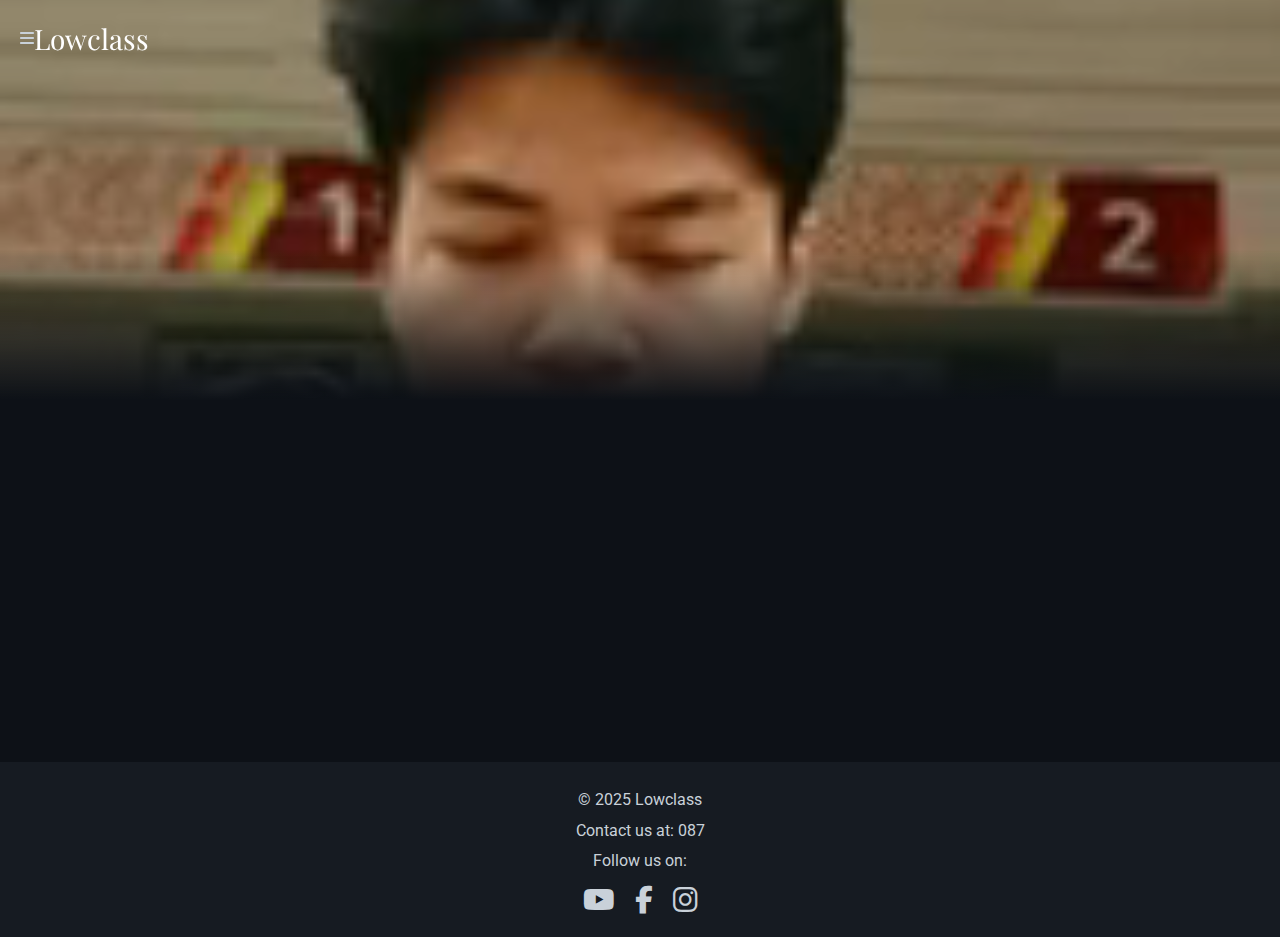
==== index.html @ fee6667c "Update index.html" ====
<!DOCTYPE html>
<html lang="en">
<head>
    <meta charset="UTF-8">
    <title>Lowclass - My Social Platform</title>
    <!-- Google Fonts -->
    <link href="https://fonts.googleapis.com/css2?family=Playfair+Display:wght@700&family=Roboto&display=swap" rel="stylesheet">
    <!-- Font Awesome CDN Link -->
    <link rel="stylesheet" href="https://cdnjs.cloudflare.com/ajax/libs/font-awesome/6.4.0/css/all.min.css" crossorigin="anonymous">
    <!-- Link to External CSS -->
    <link rel="stylesheet" href="styles.css">
    <!-- Viewport Meta Tag -->
    <meta name="viewport" content="width=device-width, initial-scale=1.0">
</head>
<body>
    <!-- Header with Video -->
    <header>
        <!-- Header Content -->
        <div class="header-content">
            <!-- Menu Toggle Button -->
            <div class="menu-toggle" aria-label="Open Sidebar">
                <i class="fas fa-bars"></i>
            </div>
            <!-- "Lowclass" Text -->
            <div class="brand">Lowclass</div>
        </div>
        <!-- Video Container -->
        <div class="video-container">
            <!-- Video Background -->
            <video id="header-video" autoplay muted loop playsinline preload="auto" poster="poster.jpg">
                <source src="ex.mp4" type="video/mp4">
                <!-- Add additional sources if needed -->
                Your browser does not support the video tag.
            </video>
            <!-- Placeholder Image -->
            <img id="video-placeholder" src="path/to/your/image.jpg" alt="Placeholder Image" style="display: none;">
            <!-- Fade Overlay -->
            <div class="fade-overlay"></div>
            <!-- Play/Pause Button -->
            <button class="play-pause-btn" aria-label="Pause Video">
                <i class="fas fa-pause"></i>
            </button>
        </div>
    </header>

    <!-- Sidebar Navigation -->
    <nav id="sidebar">
        <!-- Close Button -->
        <div class="close-btn" aria-label="Close Sidebar">
            <i class="fas fa-times"></i>
        </div>
        <!-- Sidebar Header -->
        <div class="sidebar-header">
            <img src="logo.png" alt="Logo or User Image">
            <h3>Welcome, User!</h3>
        </div>
        <!-- Navigation Menu -->
        <ul>
            <li><a href="#description"><i class="fas fa-home"></i> Home</a></li>
            <li><a href="#following"><i class="fas fa-user-friends"></i> Following Creators</a></li>
            <li><a href="#top"><i class="fas fa-star"></i> Top Creators</a></li>
            <li><a href="#help"><i class="fas fa-question-circle"></i> Help Center</a></li>
        </ul>
        <!-- Divider -->
        <div class="sidebar-divider"></div>
        <!-- Social Icons -->
        <div class="sidebar-social-icons">
            <a href="https://www.youtube.com" target="_blank" aria-label="YouTube">
                <i class="fab fa-youtube"></i>
            </a>
            <a href="https://www.facebook.com" target="_blank" aria-label="Facebook">
                <i class="fab fa-facebook-f"></i>
            </a>
            <a href="https://www.instagram.com" target="_blank" aria-label="Instagram">
                <i class="fab fa-instagram"></i>
            </a>
        </div>
    </nav>

    <!-- Main Content -->
    <main id="main-content">
        <section id="description" class="fade-in">
            <h2>Description</h2>
            <p>Welcome to Lowclass, our exclusive social platform where you can connect with people and follow your favorite creators.</p>
        </section>
        <section id="about" class="fade-in">
            <h2>About Us</h2>
            <p>At Lowclass, we are dedicated to providing a luxurious platform for users to interact, share, and inspire each other.</p>
        </section>
        <section id="contact" class="fade-in">
            <h2>Contact</h2>
            <p>If you have any questions or feedback, feel free to reach out to us at <a href="mailto:contact@lowclass.com">contact@lowclass.com</a>.</p>
        </section>
    </main>

    <!-- Footer -->
    <footer>
        <p>&copy; 2025 Lowclass</p>
        <p>Contact us at: 087</p>
        <p>Follow us on:</p>
        <!-- Social Icons -->
        <div class="social-icons">
            <a href="https://www.youtube.com" target="_blank" aria-label="YouTube">
                <i class="fab fa-youtube"></i>
            </a>
            <a href="https://www.facebook.com" target="_blank" aria-label="Facebook">
                <i class="fab fa-facebook-f"></i>
            </a>
            <a href="https://www.instagram.com" target="_blank" aria-label="Instagram">
                <i class="fab fa-instagram"></i>
            </a>
        </div>
    </footer>

    <!-- Link to External JavaScript -->
    <script src="script.js"></script>
</body>
</html>
---- styles.css ----
/* Base Styles */
body {
    margin: 0;
    font-family: 'Roboto', sans-serif;
    background-color: #0d1117;
    color: #c9d1d9;
    overflow-x: hidden;
}

/* Header and Video */
header {
    position: relative;
    width: 100%;
    height: 400px;
    overflow: hidden;
}

.header-content {
    position: absolute;
    top: 20px;
    left: 20px;
    display: flex;
    align-items: center;
    z-index: 3;
}

/* Play/Pause Button */
.play-pause-btn {
    background: none;
    border: none;
    color: #ffffff;
    font-size: 24px;
    cursor: pointer;
    margin-right: 10px;
    outline: none;
}
.play-pause-btn:hover {
    color: #58a6ff;
}

/* "Lowclass" Text in Header */
.brand {
    font-family: 'Playfair Display', serif;
    font-size: 28px;
    color: #ffffff;
}

/* Video Container */
.video-container {
    position: relative;
    width: 100%;
    height: 100%;
    overflow: hidden;
}

#header-video {
    width: 100%;
    height: 100%;
    object-fit: cover;
    z-index: 1;
}

#video-placeholder {
    position: absolute;
    top: 0;
    left: 0;
    width: 100%;
    height: 100%;
    object-fit: cover;
    z-index: 1;
    display: none;
}

/* Fade Overlay */
.fade-overlay {
    position: absolute;
    bottom: 0;
    width: 100%;
    height: 150px;
    background: linear-gradient(to bottom, rgba(0, 0, 0, 0), #0d1117);
    z-index: 2;
}

/* Sidebar Navigation */
#sidebar {
    position: fixed;
    top: 0;
    left: -260px;
    width: 240px;
    height: 100%;
    background: linear-gradient(180deg, #161b22, #0d1117);
    box-shadow: 2px 0 5px rgba(0, 0, 0, 0.5);
    padding-top: 20px;
    box-sizing: border-box;
    transition: left 0.3s ease-in-out;
    overflow-y: auto;
    z-index: 3;
}
#sidebar.active {
    left: 0;
}
/* Close Button inside Sidebar */
.close-btn {
    position: absolute;
    top: 20px;
    right: 20px;
    font-size: 24px;
    cursor: pointer;
    color: #c9d1d9;
}
.close-btn:hover {
    color: #58a6ff;
}
/* Sidebar Header */
.sidebar-header {
    text-align: center;
    padding: 20px;
    border-bottom: 1px solid #c9d1d9;
}
.sidebar-header img {
    width: 80px;
    border-radius: 50%;
    margin-bottom: 10px;
}
.sidebar-header h3 {
    font-family: 'Playfair Display', serif;
    color: #ffffff;
    margin: 0;
    font-size: 20px;
}
/* Navigation Menu */
#sidebar ul {
    list-style: none;
    padding: 0;
    margin: 20px 0;
}
#sidebar ul li {
    margin: 5px 0;
}
#sidebar ul li a {
    color: #c9d1d9;
    text-decoration: none;
    font-size: 16px;
    padding: 10px 20px;
    display: flex;
    align-items: center;
    transition: background 0.3s, color 0.3s;
}
#sidebar ul li a:hover {
    background-color: #58a6ff;
    color: #0d1117;
}
#sidebar ul li a .fas {
    margin-right: 10px;
    font-size: 18px;
}
/* Dividers */
.sidebar-divider {
    height: 1px;
    background-color: #c9d1d9;
    margin: 10px 0;
}
/* Social Icons in Sidebar */
.sidebar-social-icons {
    display: flex;
    justify-content: center;
    padding: 10px 0;
}
.sidebar-social-icons a {
    color: #c9d1d9;
    font-size: 24px;
    margin: 0 5px;
    transition: color 0.3s;
}
.sidebar-social-icons a:hover {
    color: #58a6ff;
}

/* Main Content */
main {
    padding: 20px;
    background-color: #0d1117;
    color: #c9d1d9;
    transition: margin-left 0.3s ease-in-out;
}
main.shifted {
    margin-left: 260px;
}
/* Content Sections */
section {
    max-width: 800px;
    margin: 0 auto;
}
h2 {
    font-size: 24px;
    margin-top: 20px;
}
p {
    font-size: 16px;
    line-height: 1.6;
}

/* Fade-in Animation for Text */
.fade-in {
    opacity: 0;
    transform: translateY(20px);
    animation: fadeInUp 1s forwards;
}
@keyframes fadeInUp {
    to {
        opacity: 1;
        transform: translateY(0);
    }
}
/* Animation Delay for Sequential Effect */
#description.fade-in {
    animation-delay: 0.2s;
}
#about.fade-in {
    animation-delay: 0.4s;
}
#contact.fade-in {
    animation-delay: 0.6s;
}

/* Footer */
footer {
    background-color: #161b22;
    color: #c9d1d9;
    text-align: center;
    padding: 20px;
    clear: both;
}
footer p {
    margin: 5px 0;
}
/* Social Icons Styles */
.social-icons {
    display: flex;
    justify-content: center;
    margin-top: 10px;
}
.social-icons a {
    color: #c9d1d9;
    font-size: 28px;
    margin: 0 10px;
    transition: color 0.3s;
}
.social-icons a:hover {
    color: #58a6ff;
}

/* Responsive Design */
@media screen and (max-width: 768px) {
    /* Adjust Header Content */
    .header-content {
        padding: 5px;
        background-color: rgba(13, 17, 23, 0.7);
    }
    .brand {
        font-size: 24px;
    }
    /* Adjust Sidebar */
    #sidebar {
        width: 220px;
    }
    main.shifted {
        margin-left: 0; /* Keep content centered */
    }
    /* Adjust Main Content */
    main {
        padding: 15px;
    }
    h2 {
        font-size: 22px;
    }
    p {
        font-size: 15px;
    }
}
@media screen and (max-width: 480px) {
    /* Adjust Header Content */
    .brand {
        font-size: 20px;
    }
    /* Adjust Sidebar */
    #sidebar {
        width: 200px;
    }
    /* Adjust Menu Toggle and Close Button */
    .menu-toggle, .close-btn {
        font-size: 22px;
    }
    /* Adjust Sidebar Header */
    .sidebar-header h3 {
        font-size: 18px;
    }
    /* Adjust Navigation Menu */
    #sidebar ul li a {
        font-size: 14px;
        padding: 8px 15px;
    }
    #sidebar ul li a .fas {
        font-size: 16px;
    }
    /* Adjust Main Content */
    main {
        padding: 10px;
    }
    h2 {
        font-size: 20px;
    }
    p {
        font-size: 14px;
    }
    /* Adjust Footer */
    footer {
        padding: 15px;
    }
    .social-icons a {
        font-size: 24px;
        margin: 0 8px;
    }
}
/* Accessibility for Reduced Motion */
@media (prefers-reduced-motion: reduce) {
    .fade-in {
        animation: none;
        opacity: 1;
        transform: none;
    }
}
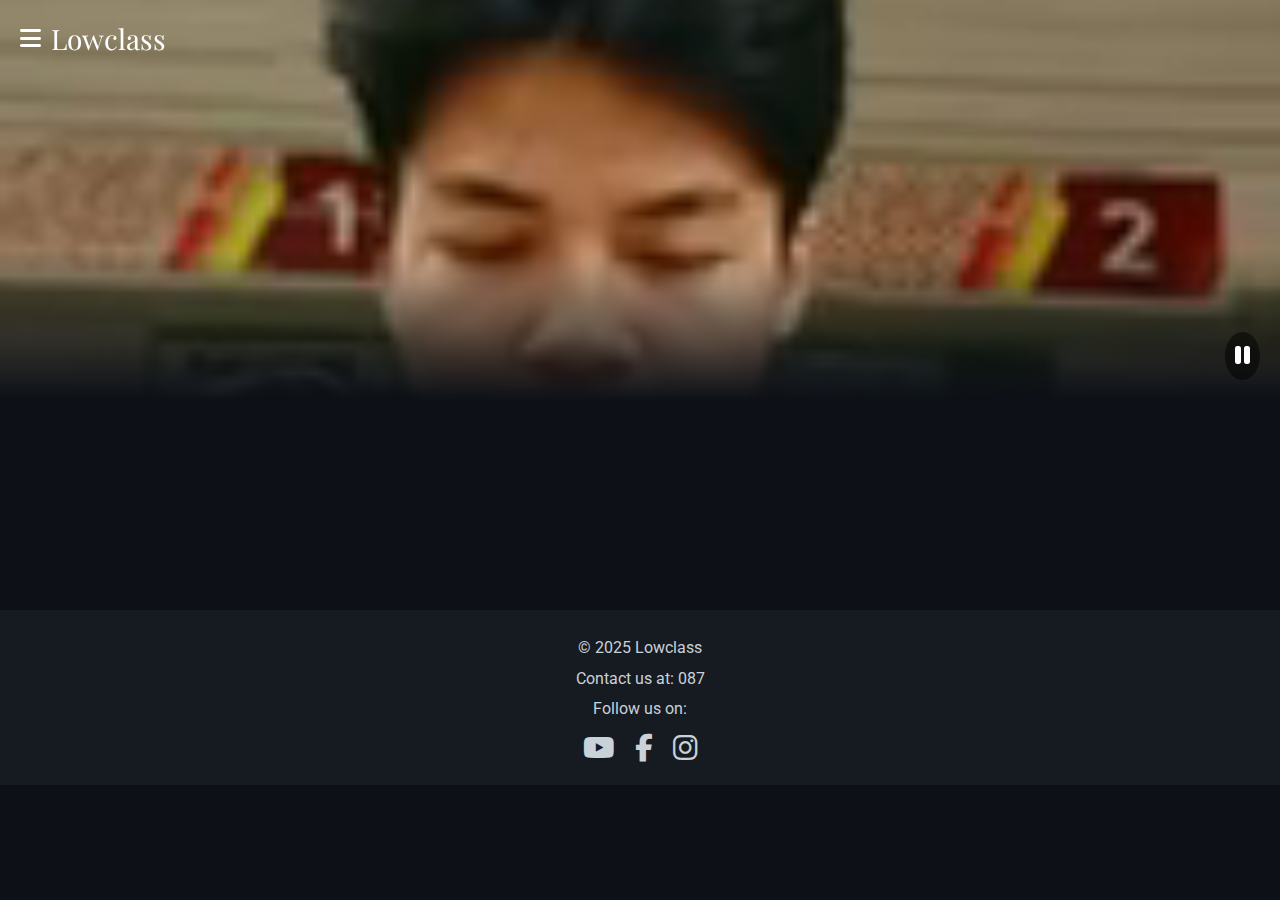
==== commit ff4d334d: "Update index.html" ====
--- a/index.html
+++ b/index.html
@@ -33,7 +33,7 @@
                 Your browser does not support the video tag.
             </video>
             <!-- Placeholder Image -->
-            <img id="video-placeholder" src="path/to/your/image.jpg" alt="Placeholder Image" style="display: none;">
+            <img id="video-placeholder" src="place.jpg" alt="Placeholder Image" style="display: none;">
             <!-- Fade Overlay -->
             <div class="fade-overlay"></div>
             <!-- Play/Pause Button -->
@@ -49,9 +49,10 @@
         <div class="close-btn" aria-label="Close Sidebar">
             <i class="fas fa-times"></i>
         </div>
-        <!-- Sidebar Header -->
-        <div class="sidebar-header">
+        <!-- Sidebar Header with Protected Image -->
+        <div class="sidebar-header image-container">
             <img src="logo.png" alt="Logo or User Image">
+            <img src="transparent.png" alt="" class="overlay">
             <h3>Welcome, User!</h3>
         </div>
         <!-- Navigation Menu -->
@@ -79,18 +80,17 @@
 
     <!-- Main Content -->
     <main id="main-content">
+        <!-- Example Content Section with Protected Image -->
         <section id="description" class="fade-in">
             <h2>Description</h2>
+            <div class="image-container">
+                <img src="path/to/your/watermarked_photo.jpg" alt="Description Image">
+                <img src="transparent.png" alt="" class="overlay">
+            </div>
             <p>Welcome to Lowclass, our exclusive social platform where you can connect with people and follow your favorite creators.</p>
         </section>
-        <section id="about" class="fade-in">
-            <h2>About Us</h2>
-            <p>At Lowclass, we are dedicated to providing a luxurious platform for users to interact, share, and inspire each other.</p>
-        </section>
-        <section id="contact" class="fade-in">
-            <h2>Contact</h2>
-            <p>If you have any questions or feedback, feel free to reach out to us at <a href="mailto:contact@lowclass.com">contact@lowclass.com</a>.</p>
-        </section>
+        <!-- Other content sections -->
+        <!-- ... -->
     </main>
 
     <!-- Footer -->
@@ -114,5 +114,11 @@
 
     <!-- Link to External JavaScript -->
     <script src="script.js"></script>
+    <!-- Disable Right-Click -->
+    <script>
+        document.addEventListener('contextmenu', function(e) {
+            e.preventDefault();
+        }, false);
+    </script>
 </body>
 </html>--- a/styles.css
+++ b/styles.css
@@ -24,17 +24,14 @@
     z-index: 3;
 }
 
-/* Play/Pause Button */
-.play-pause-btn {
-    background: none;
-    border: none;
+/* Menu Toggle Button */
+.menu-toggle {
+    font-size: 24px;
+    cursor: pointer;
     color: #ffffff;
-    font-size: 24px;
-    cursor: pointer;
     margin-right: 10px;
-    outline: none;
-}
-.play-pause-btn:hover {
+}
+.menu-toggle:hover {
     color: #58a6ff;
 }
 
@@ -53,6 +50,7 @@
     overflow: hidden;
 }
 
+/* Header Video */
 #header-video {
     width: 100%;
     height: 100%;
@@ -60,6 +58,7 @@
     z-index: 1;
 }
 
+/* Placeholder Image */
 #video-placeholder {
     position: absolute;
     top: 0;
@@ -79,6 +78,25 @@
     height: 150px;
     background: linear-gradient(to bottom, rgba(0, 0, 0, 0), #0d1117);
     z-index: 2;
+}
+
+/* Play/Pause Button */
+.play-pause-btn {
+    position: absolute;
+    bottom: 20px;
+    right: 20px;
+    background: rgba(0, 0, 0, 0.5);
+    border: none;
+    color: #ffffff;
+    font-size: 24px;
+    cursor: pointer;
+    padding: 10px;
+    border-radius: 50%;
+    z-index: 2;
+    outline: none;
+}
+.play-pause-btn:hover {
+    background: rgba(88, 166, 255, 0.7);
 }
 
 /* Sidebar Navigation */
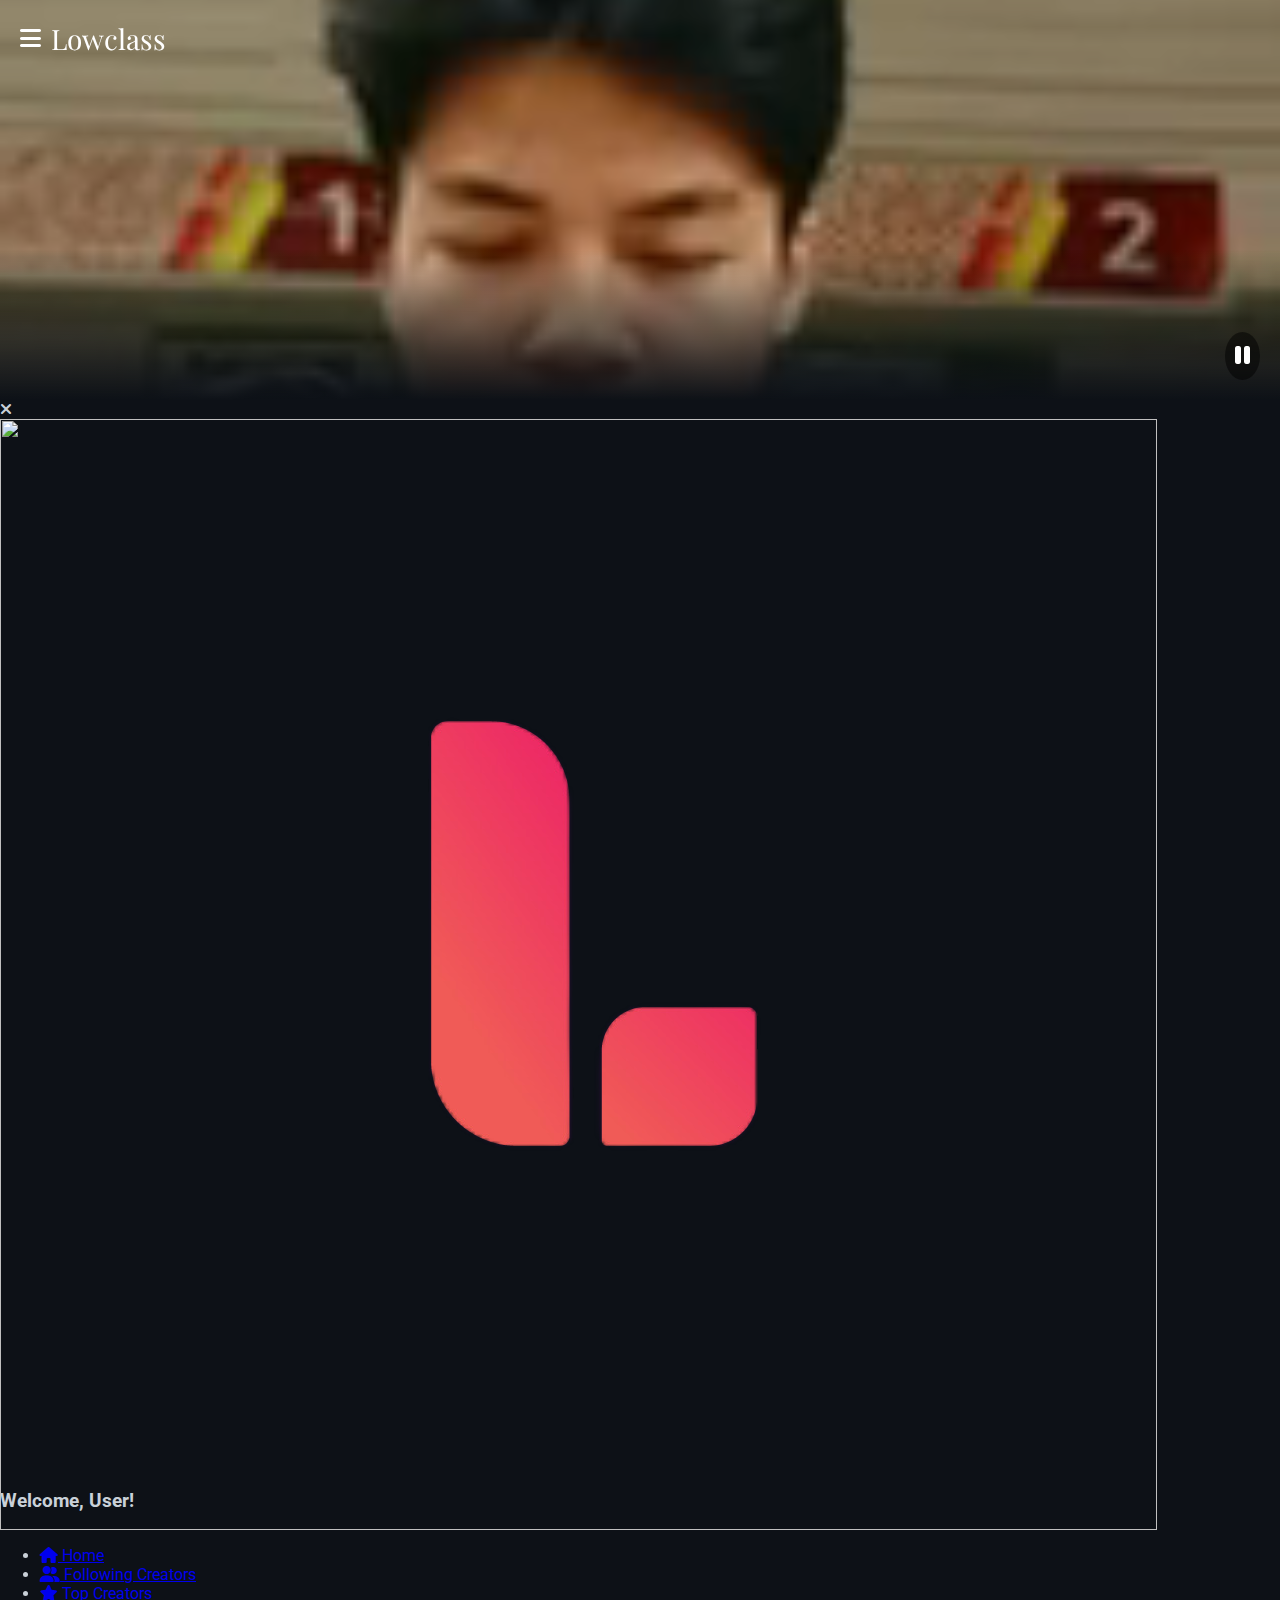
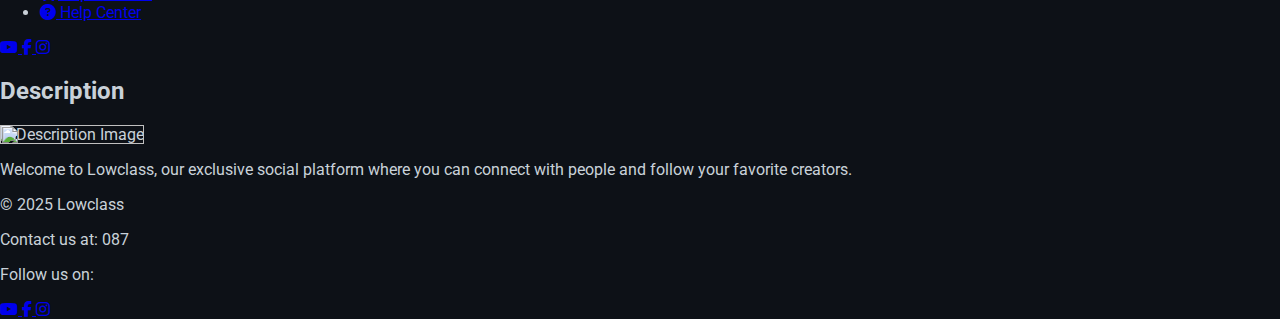
==== commit 187798cf: "Update index.html" ====
--- a/index.html
+++ b/index.html
@@ -11,6 +11,17 @@
     <link rel="stylesheet" href="styles.css">
     <!-- Viewport Meta Tag -->
     <meta name="viewport" content="width=device-width, initial-scale=1.0">
+    <!-- Disable Right-Click on Images Only -->
+    <script>
+        document.addEventListener('DOMContentLoaded', function() {
+            const images = document.querySelectorAll('img');
+            images.forEach((img) => {
+                img.addEventListener('contextmenu', (e) => {
+                    e.preventDefault();
+                });
+            });
+        });
+    </script>
 </head>
 <body>
     <!-- Header with Video -->
@@ -85,7 +96,7 @@
             <h2>Description</h2>
             <div class="image-container">
                 <img src="path/to/your/watermarked_photo.jpg" alt="Description Image">
-                <img src="transparent.png" alt="" class="overlay">
+                <img src="path/to/transparent.png" alt="" class="overlay">
             </div>
             <p>Welcome to Lowclass, our exclusive social platform where you can connect with people and follow your favorite creators.</p>
         </section>
@@ -114,11 +125,5 @@
 
     <!-- Link to External JavaScript -->
     <script src="script.js"></script>
-    <!-- Disable Right-Click -->
-    <script>
-        document.addEventListener('contextmenu', function(e) {
-            e.preventDefault();
-        }, false);
-    </script>
 </body>
 </html>--- a/styles.css
+++ b/styles.css
@@ -99,252 +99,43 @@
     background: rgba(88, 166, 255, 0.7);
 }
 
-/* Sidebar Navigation */
-#sidebar {
-    position: fixed;
-    top: 0;
-    left: -260px;
-    width: 240px;
-    height: 100%;
-    background: linear-gradient(180deg, #161b22, #0d1117);
-    box-shadow: 2px 0 5px rgba(0, 0, 0, 0.5);
-    padding-top: 20px;
-    box-sizing: border-box;
-    transition: left 0.3s ease-in-out;
-    overflow-y: auto;
-    z-index: 3;
-}
-#sidebar.active {
-    left: 0;
-}
-/* Close Button inside Sidebar */
-.close-btn {
-    position: absolute;
-    top: 20px;
-    right: 20px;
-    font-size: 24px;
-    cursor: pointer;
-    color: #c9d1d9;
-}
-.close-btn:hover {
-    color: #58a6ff;
-}
-/* Sidebar Header */
-.sidebar-header {
-    text-align: center;
-    padding: 20px;
-    border-bottom: 1px solid #c9d1d9;
-}
-.sidebar-header img {
-    width: 80px;
-    border-radius: 50%;
-    margin-bottom: 10px;
-}
-.sidebar-header h3 {
-    font-family: 'Playfair Display', serif;
-    color: #ffffff;
-    margin: 0;
-    font-size: 20px;
-}
-/* Navigation Menu */
-#sidebar ul {
-    list-style: none;
-    padding: 0;
-    margin: 20px 0;
-}
-#sidebar ul li {
-    margin: 5px 0;
-}
-#sidebar ul li a {
-    color: #c9d1d9;
-    text-decoration: none;
-    font-size: 16px;
-    padding: 10px 20px;
-    display: flex;
-    align-items: center;
-    transition: background 0.3s, color 0.3s;
-}
-#sidebar ul li a:hover {
-    background-color: #58a6ff;
-    color: #0d1117;
-}
-#sidebar ul li a .fas {
-    margin-right: 10px;
-    font-size: 18px;
-}
-/* Dividers */
-.sidebar-divider {
-    height: 1px;
-    background-color: #c9d1d9;
-    margin: 10px 0;
-}
-/* Social Icons in Sidebar */
-.sidebar-social-icons {
-    display: flex;
-    justify-content: center;
-    padding: 10px 0;
-}
-.sidebar-social-icons a {
-    color: #c9d1d9;
-    font-size: 24px;
-    margin: 0 5px;
-    transition: color 0.3s;
-}
-.sidebar-social-icons a:hover {
-    color: #58a6ff;
+/* Image Protection Styles */
+.image-container {
+    position: relative;
+    display: inline-block;
 }
 
-/* Main Content */
-main {
-    padding: 20px;
-    background-color: #0d1117;
-    color: #c9d1d9;
-    transition: margin-left 0.3s ease-in-out;
-}
-main.shifted {
-    margin-left: 260px;
-}
-/* Content Sections */
-section {
-    max-width: 800px;
-    margin: 0 auto;
-}
-h2 {
-    font-size: 24px;
-    margin-top: 20px;
-}
-p {
-    font-size: 16px;
-    line-height: 1.6;
+.image-container img {
+    display: block;
 }
 
-/* Fade-in Animation for Text */
-.fade-in {
-    opacity: 0;
-    transform: translateY(20px);
-    animation: fadeInUp 1s forwards;
-}
-@keyframes fadeInUp {
-    to {
-        opacity: 1;
-        transform: translateY(0);
-    }
-}
-/* Animation Delay for Sequential Effect */
-#description.fade-in {
-    animation-delay: 0.2s;
-}
-#about.fade-in {
-    animation-delay: 0.4s;
-}
-#contact.fade-in {
-    animation-delay: 0.6s;
+.image-container .overlay {
+    position: absolute;
+    top: 0;
+    left: 0;
+    width: 100%;
+    height: 100%;
+    cursor: default;
 }
 
-/* Footer */
-footer {
-    background-color: #161b22;
-    color: #c9d1d9;
-    text-align: center;
-    padding: 20px;
-    clear: both;
-}
-footer p {
-    margin: 5px 0;
-}
-/* Social Icons Styles */
-.social-icons {
-    display: flex;
-    justify-content: center;
-    margin-top: 10px;
-}
-.social-icons a {
-    color: #c9d1d9;
-    font-size: 28px;
-    margin: 0 10px;
-    transition: color 0.3s;
-}
-.social-icons a:hover {
-    color: #58a6ff;
+/* Disable Image Dragging */
+img, video {
+    -webkit-user-drag: none;
+    user-drag: none;
 }
 
+/* Sidebar Navigation */
+/* (Existing sidebar styles remain unchanged) */
+/* ... */
+
+/* Main Content */
+/* (Existing main content styles remain unchanged) */
+/* ... */
+
+/* Footer */
+/* (Existing footer styles remain unchanged) */
+/* ... */
+
 /* Responsive Design */
-@media screen and (max-width: 768px) {
-    /* Adjust Header Content */
-    .header-content {
-        padding: 5px;
-        background-color: rgba(13, 17, 23, 0.7);
-    }
-    .brand {
-        font-size: 24px;
-    }
-    /* Adjust Sidebar */
-    #sidebar {
-        width: 220px;
-    }
-    main.shifted {
-        margin-left: 0; /* Keep content centered */
-    }
-    /* Adjust Main Content */
-    main {
-        padding: 15px;
-    }
-    h2 {
-        font-size: 22px;
-    }
-    p {
-        font-size: 15px;
-    }
-}
-@media screen and (max-width: 480px) {
-    /* Adjust Header Content */
-    .brand {
-        font-size: 20px;
-    }
-    /* Adjust Sidebar */
-    #sidebar {
-        width: 200px;
-    }
-    /* Adjust Menu Toggle and Close Button */
-    .menu-toggle, .close-btn {
-        font-size: 22px;
-    }
-    /* Adjust Sidebar Header */
-    .sidebar-header h3 {
-        font-size: 18px;
-    }
-    /* Adjust Navigation Menu */
-    #sidebar ul li a {
-        font-size: 14px;
-        padding: 8px 15px;
-    }
-    #sidebar ul li a .fas {
-        font-size: 16px;
-    }
-    /* Adjust Main Content */
-    main {
-        padding: 10px;
-    }
-    h2 {
-        font-size: 20px;
-    }
-    p {
-        font-size: 14px;
-    }
-    /* Adjust Footer */
-    footer {
-        padding: 15px;
-    }
-    .social-icons a {
-        font-size: 24px;
-        margin: 0 8px;
-    }
-}
-/* Accessibility for Reduced Motion */
-@media (prefers-reduced-motion: reduce) {
-    .fade-in {
-        animation: none;
-        opacity: 1;
-        transform: none;
-    }
-}+/* (Existing media queries remain unchanged) */
+/* ... */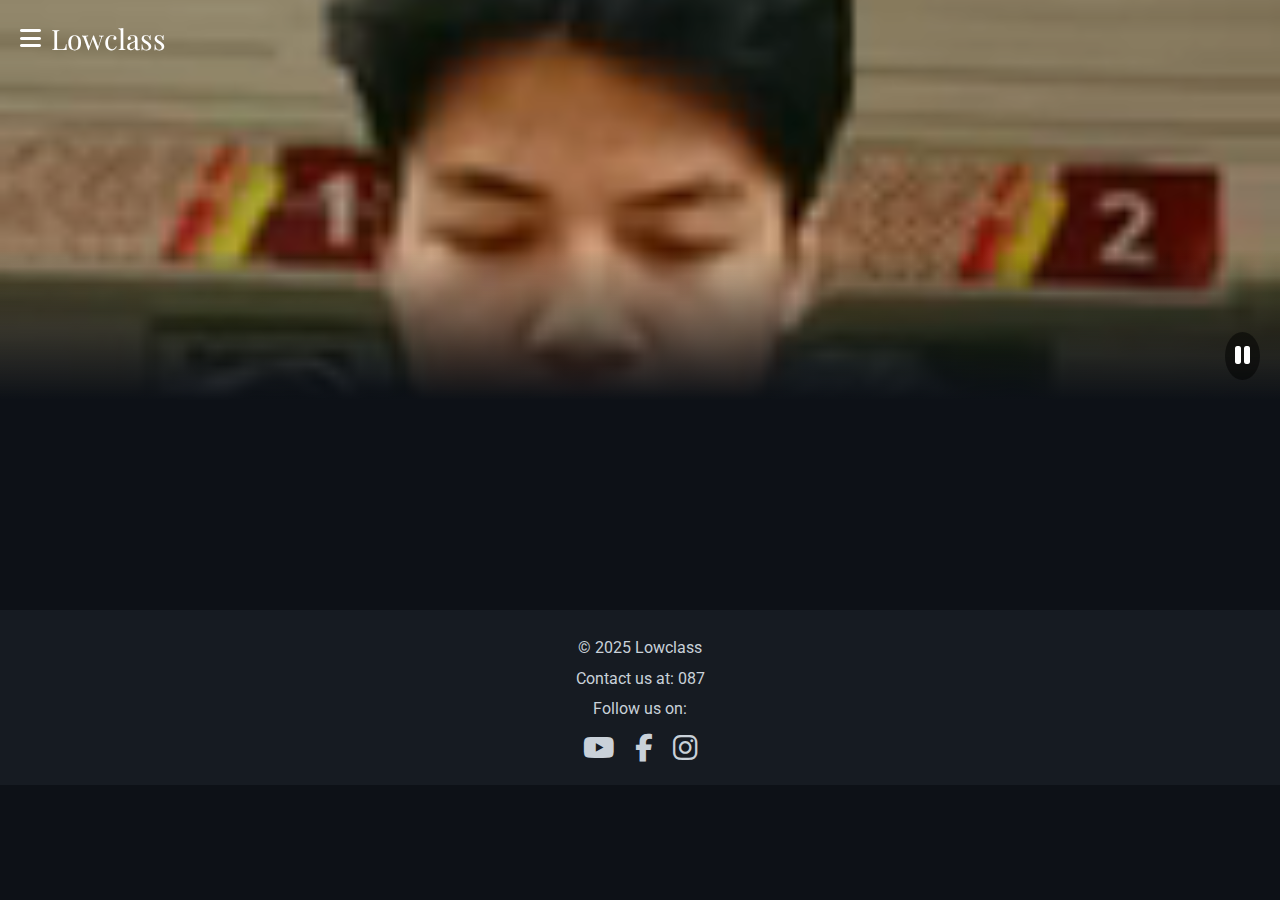
==== commit 649248d7: "Update index.html" ====
--- a/index.html
+++ b/index.html
@@ -70,7 +70,7 @@
         <ul>
             <li><a href="#description"><i class="fas fa-home"></i> Home</a></li>
             <li><a href="#following"><i class="fas fa-user-friends"></i> Following Creators</a></li>
-            <li><a href="#top"><i class="fas fa-star"></i> Top Creators</a></li>
+            <li><a href="top.html"><i class="fas fa-star"></i> Top Creators</a></li>
             <li><a href="#help"><i class="fas fa-question-circle"></i> Help Center</a></li>
         </ul>
         <!-- Divider -->
--- a/styles.css
+++ b/styles.css
@@ -125,17 +125,263 @@
 }
 
 /* Sidebar Navigation */
-/* (Existing sidebar styles remain unchanged) */
-/* ... */
+#sidebar {
+    position: fixed;
+    top: 0;
+    left: -260px;  /* Hidden by default */
+    width: 240px;
+    height: 100%;
+    background: linear-gradient(180deg, #161b22, #0d1117);
+    box-shadow: 2px 0 5px rgba(0, 0, 0, 0.5);
+    padding-top: 60px; /* Adjusted padding to account for close button */
+    box-sizing: border-box;
+    transition: left 0.3s ease-in-out;
+    overflow-y: auto;
+    z-index: 3;
+}
+#sidebar.active {
+    left: 0;
+}
+/* Close Button inside Sidebar */
+.close-btn {
+    position: absolute;
+    top: 20px;
+    right: 20px;
+    font-size: 24px;
+    cursor: pointer;
+    color: #c9d1d9;
+}
+.close-btn:hover {
+    color: #58a6ff;
+}
+/* Sidebar Header */
+.sidebar-header {
+    text-align: center;
+    padding: 15px; /* Adjusted padding */
+    border-bottom: 1px solid #c9d1d9;
+}
+
+.sidebar-header img {
+    width: 60px; /* Adjusted width */
+    height: auto; /* Maintain aspect ratio */
+    border-radius: 50%;
+    margin-bottom: 10px;
+    display: block;
+    margin-left: auto;
+    margin-right: auto;
+}
+
+.sidebar-header h3 {
+    font-family: 'Playfair Display', serif;
+    color: #ffffff;
+    margin: 0;
+    font-size: 20px;
+}
+/* Navigation Menu */
+#sidebar ul {
+    list-style: none;
+    padding: 0;
+    margin: 20px 0;
+}
+#sidebar ul li {
+    margin: 5px 0;
+}
+#sidebar ul li a {
+    color: #c9d1d9;
+    text-decoration: none;
+    font-size: 16px;
+    padding: 10px 20px;
+    display: flex;
+    align-items: center;
+    transition: background 0.3s, color 0.3s;
+}
+#sidebar ul li a:hover {
+    background-color: #58a6ff;
+    color: #0d1117;
+}
+#sidebar ul li a .fas {
+    margin-right: 10px;
+    font-size: 18px;
+}
+/* Dividers */
+.sidebar-divider {
+    height: 1px;
+    background-color: #c9d1d9;
+    margin: 10px 0;
+}
+/* Social Icons in Sidebar */
+.sidebar-social-icons {
+    display: flex;
+    justify-content: center;
+    padding: 10px 0;
+}
+.sidebar-social-icons a {
+    color: #c9d1d9;
+    font-size: 24px;
+    margin: 0 5px;
+    transition: color 0.3s;
+}
+.sidebar-social-icons a:hover {
+    color: #58a6ff;
+}
 
 /* Main Content */
-/* (Existing main content styles remain unchanged) */
-/* ... */
+main {
+    padding: 20px;
+    background-color: #0d1117;
+    color: #c9d1d9;
+    transition: margin-left 0.3s ease-in-out;
+}
+main.shifted {
+    margin-left: 260px;
+}
+/* Content Sections */
+section {
+    max-width: 800px;
+    margin: 0 auto;
+}
+h2 {
+    font-size: 24px;
+    margin-top: 20px;
+}
+p {
+    font-size: 16px;
+    line-height: 1.6;
+}
+
+/* Fade-in Animation for Text */
+.fade-in {
+    opacity: 0;
+    transform: translateY(20px);
+    animation: fadeInUp 1s forwards;
+}
+@keyframes fadeInUp {
+    to {
+        opacity: 1;
+        transform: translateY(0);
+    }
+}
+/* Animation Delay for Sequential Effect */
+#description.fade-in {
+    animation-delay: 0.2s;
+}
+#about.fade-in {
+    animation-delay: 0.4s;
+}
+#contact.fade-in {
+    animation-delay: 0.6s;
+}
 
 /* Footer */
-/* (Existing footer styles remain unchanged) */
-/* ... */
+footer {
+    background-color: #161b22;
+    color: #c9d1d9;
+    text-align: center;
+    padding: 20px;
+    clear: both;
+}
+footer p {
+    margin: 5px 0;
+}
+/* Social Icons Styles */
+.social-icons {
+    display: flex;
+    justify-content: center;
+    margin-top: 10px;
+}
+.social-icons a {
+    color: #c9d1d9;
+    font-size: 28px;
+    margin: 0 10px;
+    transition: color 0.3s;
+}
+.social-icons a:hover {
+    color: #58a6ff;
+}
 
 /* Responsive Design */
-/* (Existing media queries remain unchanged) */
-/* ... */+@media screen and (max-width: 768px) {
+    /* Adjust Header Content */
+    .header-content {
+        padding: 5px;
+        background-color: rgba(13, 17, 23, 0.7);
+    }
+    .brand {
+        font-size: 24px;
+    }
+    /* Adjust Sidebar */
+    #sidebar {
+        width: 220px;
+    }
+    main.shifted {
+        margin-left: 0; /* Keep content centered */
+    }
+    /* Adjust Main Content */
+    main {
+        padding: 15px;
+    }
+    h2 {
+        font-size: 22px;
+    }
+    p {
+        font-size: 15px;
+    }
+}
+@media screen and (max-width: 480px) {
+    /* Adjust Header Content */
+    .brand {
+        font-size: 20px;
+    }
+    /* Adjust Sidebar */
+    #sidebar {
+        width: 200px;
+    }
+    /* Adjust Menu Toggle and Close Button */
+    .menu-toggle, .close-btn {
+        font-size: 22px;
+    }
+    /* Adjust Sidebar Header */
+    .sidebar-header {
+        padding: 10px;
+    }
+    .sidebar-header img {
+        width: 50px; /* Adjusted for mobile devices */
+    }
+    .sidebar-header h3 {
+        font-size: 18px;
+    }
+    /* Adjust Navigation Menu */
+    #sidebar ul li a {
+        font-size: 14px;
+        padding: 8px 15px;
+    }
+    #sidebar ul li a .fas {
+        font-size: 16px;
+    }
+    /* Adjust Main Content */
+    main {
+        padding: 10px;
+    }
+    h2 {
+        font-size: 20px;
+    }
+    p {
+        font-size: 14px;
+    }
+    /* Adjust Footer */
+    footer {
+        padding: 15px;
+    }
+    .social-icons a {
+        font-size: 24px;
+        margin: 0 8px;
+    }
+}
+/* Accessibility for Reduced Motion */
+@media (prefers-reduced-motion: reduce) {
+    .fade-in {
+        animation: none;
+        opacity: 1;
+        transform: none;
+    }
+}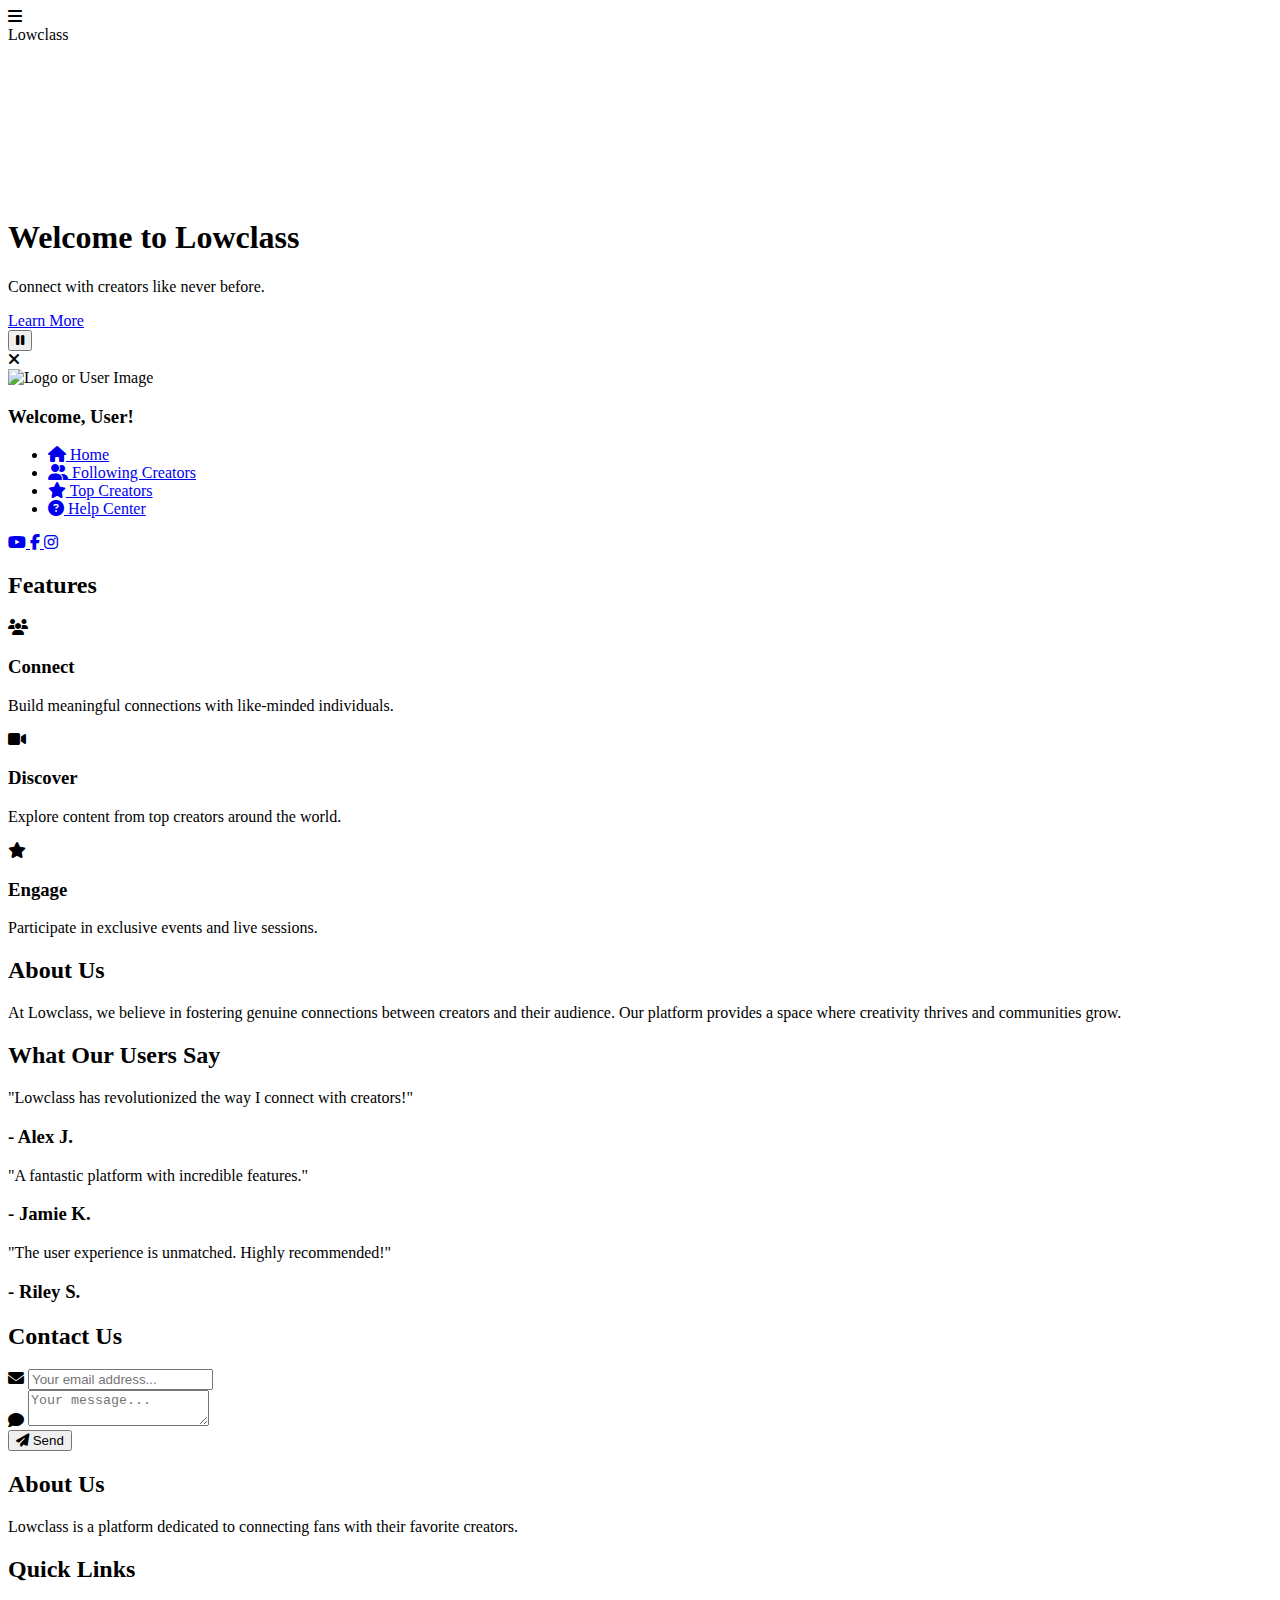
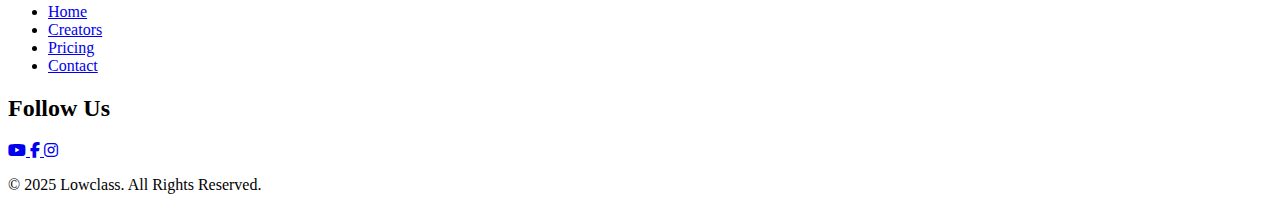
==== commit d36084c6: "Add files via upload" ====
--- a/index.html
+++ b/index.html
@@ -2,26 +2,17 @@
 <html lang="en">
 <head>
     <meta charset="UTF-8">
-    <title>Lowclass - My Social Platform</title>
+    <title>Lowclass - Home</title>
     <!-- Google Fonts -->
-    <link href="https://fonts.googleapis.com/css2?family=Playfair+Display:wght@700&family=Roboto&display=swap" rel="stylesheet">
+    <link href="https://fonts.googleapis.com/css2?family=Playfair+Display:wght@700&family=Montserrat:wght@400;700&display=swap" rel="stylesheet">
     <!-- Font Awesome CDN Link -->
     <link rel="stylesheet" href="https://cdnjs.cloudflare.com/ajax/libs/font-awesome/6.4.0/css/all.min.css" crossorigin="anonymous">
     <!-- Link to External CSS -->
-    <link rel="stylesheet" href="styles.css">
+    <link rel="stylesheet" href="../087/css/styles.css">
     <!-- Viewport Meta Tag -->
     <meta name="viewport" content="width=device-width, initial-scale=1.0">
-    <!-- Disable Right-Click on Images Only -->
-    <script>
-        document.addEventListener('DOMContentLoaded', function() {
-            const images = document.querySelectorAll('img');
-            images.forEach((img) => {
-                img.addEventListener('contextmenu', (e) => {
-                    e.preventDefault();
-                });
-            });
-        });
-    </script>
+    <!-- Favicon (Optional) -->
+    <link rel="icon" href="../087/asset/logo/logo.png" type="image/x-icon">
 </head>
 <body>
     <!-- Header with Video -->
@@ -38,40 +29,44 @@
         <!-- Video Container -->
         <div class="video-container">
             <!-- Video Background -->
-            <video id="header-video" autoplay muted loop playsinline preload="auto" poster="poster.jpg">
-                <source src="ex.mp4" type="video/mp4">
-                <!-- Add additional sources if needed -->
+            <video id="header-video" autoplay muted loop playsinline preload="auto" poster="../087/asset/image/place.jpg">
+                <source src="../087/asset/video/ex.mp4" type="video/mp4">
                 Your browser does not support the video tag.
             </video>
             <!-- Placeholder Image -->
-            <img id="video-placeholder" src="place.jpg" alt="Placeholder Image" style="display: none;">
+            <img id="video-placeholder" src="../087/asset/image/place.jpg" alt="Placeholder Image" style="display: none;">
             <!-- Fade Overlay -->
             <div class="fade-overlay"></div>
+            <!-- Video Overlay Text -->
+            <div class="video-overlay">
+                <h1>Welcome to Lowclass</h1>
+                <p>Connect with creators like never before.</p>
+                <a href="#features" class="btn">Learn More</a>
+            </div>
             <!-- Play/Pause Button -->
-            <button class="play-pause-btn" aria-label="Pause Video">
+            <button class="play-pause-btn" aria-label="Pause Video" aria-pressed="false">
                 <i class="fas fa-pause"></i>
             </button>
         </div>
     </header>
-
     <!-- Sidebar Navigation -->
-    <nav id="sidebar">
+    <nav id="sidebar" aria-label="Sidebar Navigation">
         <!-- Close Button -->
         <div class="close-btn" aria-label="Close Sidebar">
             <i class="fas fa-times"></i>
         </div>
         <!-- Sidebar Header with Protected Image -->
         <div class="sidebar-header image-container">
-            <img src="logo.png" alt="Logo or User Image">
-            <img src="transparent.png" alt="" class="overlay">
+            <img src="../087/asset/logo/logo.png" alt="Logo or User Image">
+            <img src="../087/asset/transparent.png" alt="" class="overlay">
             <h3>Welcome, User!</h3>
         </div>
         <!-- Navigation Menu -->
         <ul>
-            <li><a href="#description"><i class="fas fa-home"></i> Home</a></li>
-            <li><a href="#following"><i class="fas fa-user-friends"></i> Following Creators</a></li>
+            <li class="active"><a href="index.html"><i class="fas fa-home"></i> Home</a></li>
+            <li><a href="fol.html"><i class="fas fa-user-friends"></i> Following Creators</a></li>
             <li><a href="top.html"><i class="fas fa-star"></i> Top Creators</a></li>
-            <li><a href="#help"><i class="fas fa-question-circle"></i> Help Center</a></li>
+            <li><a href="help.html"><i class="fas fa-question-circle"></i> Help Center</a></li>
         </ul>
         <!-- Divider -->
         <div class="sidebar-divider"></div>
@@ -90,40 +85,112 @@
     </nav>
 
     <!-- Main Content -->
-    <main id="main-content">
-        <!-- Example Content Section with Protected Image -->
-        <section id="description" class="fade-in">
-            <h2>Description</h2>
-            <div class="image-container">
-                <img src="path/to/your/watermarked_photo.jpg" alt="Description Image">
-                <img src="path/to/transparent.png" alt="" class="overlay">
+    <main id="main-content" role="main">
+        <!-- Features Section -->
+        <section id="features" class="fade-in">
+            <h2>Features</h2>
+            <div class="grid-container">
+                <div class="grid-item">
+                    <i class="fas fa-users"></i>
+                    <h3>Connect</h3>
+                    <p>Build meaningful connections with like-minded individuals.</p>
+                </div>
+                <div class="grid-item">
+                    <i class="fas fa-video"></i>
+                    <h3>Discover</h3>
+                    <p>Explore content from top creators around the world.</p>
+                </div>
+                <div class="grid-item">
+                    <i class="fas fa-star"></i>
+                    <h3>Engage</h3>
+                    <p>Participate in exclusive events and live sessions.</p>
+                </div>
             </div>
-            <p>Welcome to Lowclass, our exclusive social platform where you can connect with people and follow your favorite creators.</p>
         </section>
-        <!-- Other content sections -->
-        <!-- ... -->
+
+        <!-- About Section -->
+        <section id="about" class="fade-in">
+            <h2>About Us</h2>
+            <p>At Lowclass, we believe in fostering genuine connections between creators and their audience. Our platform provides a space where creativity thrives and communities grow.</p>
+        </section>
+
+        <!-- Testimonials Section -->
+        <section id="testimonials" class="fade-in">
+            <h2>What Our Users Say</h2>
+            <div class="slider">
+                <div class="slide">
+                    <p>"Lowclass has revolutionized the way I connect with creators!"</p>
+                    <h3>- Alex J.</h3>
+                </div>
+                <div class="slide">
+                    <p>"A fantastic platform with incredible features."</p>
+                    <h3>- Jamie K.</h3>
+                </div>
+                <div class="slide">
+                    <p>"The user experience is unmatched. Highly recommended!"</p>
+                    <h3>- Riley S.</h3>
+                </div>
+            </div>
+        </section>
+
+        <!-- Contact Section -->
+        <section id="contact" class="fade-in">
+            <h2>Contact Us</h2>
+            <form action="#" method="post">
+                <div class="input-group">
+                    <label for="email" class="sr-only">Email Address</label>
+                    <i class="fas fa-envelope"></i>
+                    <input id="email" type="email" name="email" placeholder="Your email address..." required>
+                </div>
+                <div class="input-group">
+                    <label for="message" class="sr-only">Message</label>
+                    <i class="fas fa-comment"></i>
+                    <textarea id="message" name="message" placeholder="Your message..." required></textarea>
+                </div>
+                <button type="submit" class="btn">
+                    <i class="fas fa-paper-plane"></i> Send
+                </button>
+            </form>
+        </section>
     </main>
 
     <!-- Footer -->
     <footer>
-        <p>&copy; 2025 Lowclass</p>
-        <p>Contact us at: 087</p>
-        <p>Follow us on:</p>
-        <!-- Social Icons -->
-        <div class="social-icons">
-            <a href="https://www.youtube.com" target="_blank" aria-label="YouTube">
-                <i class="fab fa-youtube"></i>
-            </a>
-            <a href="https://www.facebook.com" target="_blank" aria-label="Facebook">
-                <i class="fab fa-facebook-f"></i>
-            </a>
-            <a href="https://www.instagram.com" target="_blank" aria-label="Instagram">
-                <i class="fab fa-instagram"></i>
-            </a>
+        <div class="footer-content">
+            <div class="footer-section about">
+                <h2>About Us</h2>
+                <p>Lowclass is a platform dedicated to connecting fans with their favorite creators.</p>
+            </div>
+            <div class="footer-section links">
+                <h2>Quick Links</h2>
+                <ul>
+                    <li><a href="index.html">Home</a></li>
+                    <li><a href="fol.html">Creators</a></li>
+                    <li><a href="pricing.html">Pricing</a></li>
+                    <li><a href="contact.html">Contact</a></li>
+                </ul>
+            </div>
+            <div class="footer-section social">
+                <h2>Follow Us</h2>
+                <div class="social-icons">
+                    <a href="https://www.youtube.com" target="_blank" aria-label="YouTube">
+                        <i class="fab fa-youtube"></i>
+                    </a>
+                    <a href="https://www.facebook.com" target="_blank" aria-label="Facebook">
+                        <i class="fab fa-facebook-f"></i>
+                    </a>
+                    <a href="https://www.instagram.com" target="_blank" aria-label="Instagram">
+                        <i class="fab fa-instagram"></i>
+                    </a>
+                </div>
+            </div>
+        </div>
+        <div class="footer-bottom">
+            <p>&copy; 2025 Lowclass. All Rights Reserved.</p>
         </div>
     </footer>
 
     <!-- Link to External JavaScript -->
-    <script src="script.js"></script>
+    <script src="../087/js/script.js"></script>
 </body>
-</html>+</html>
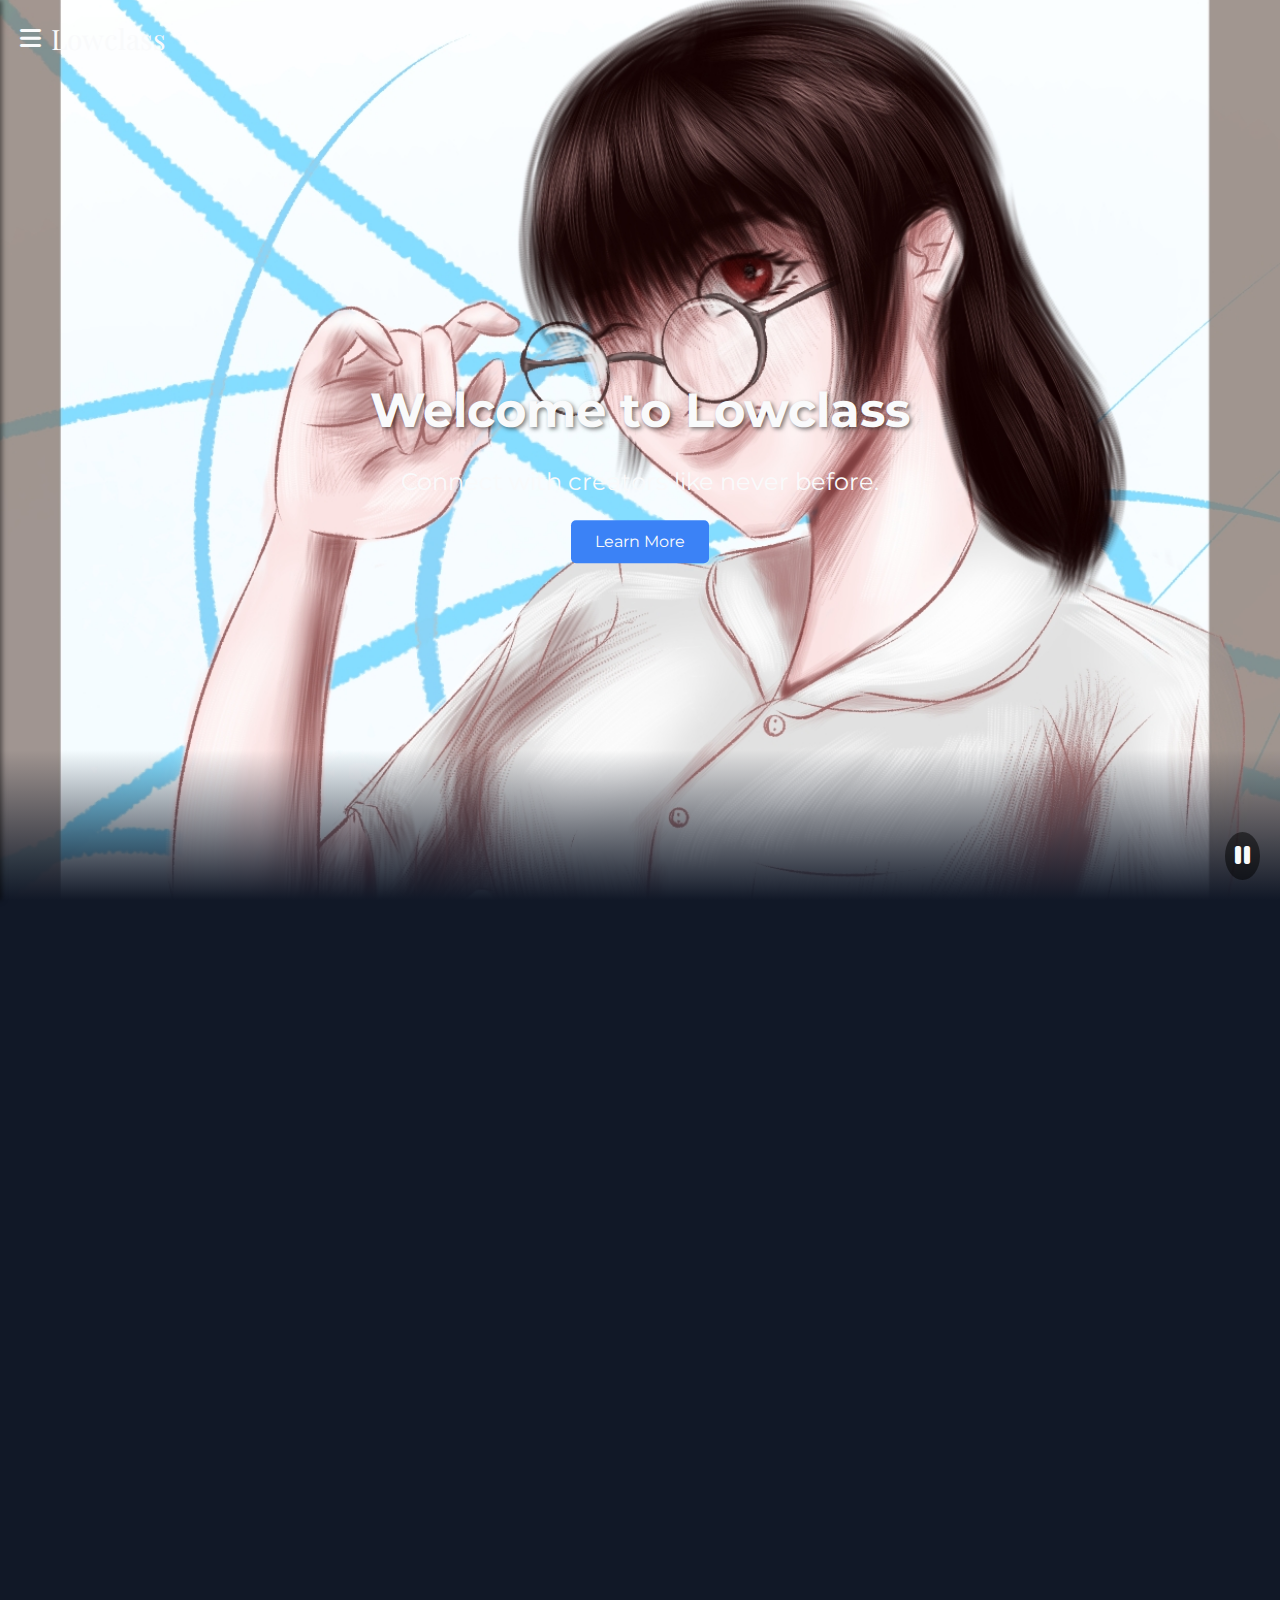
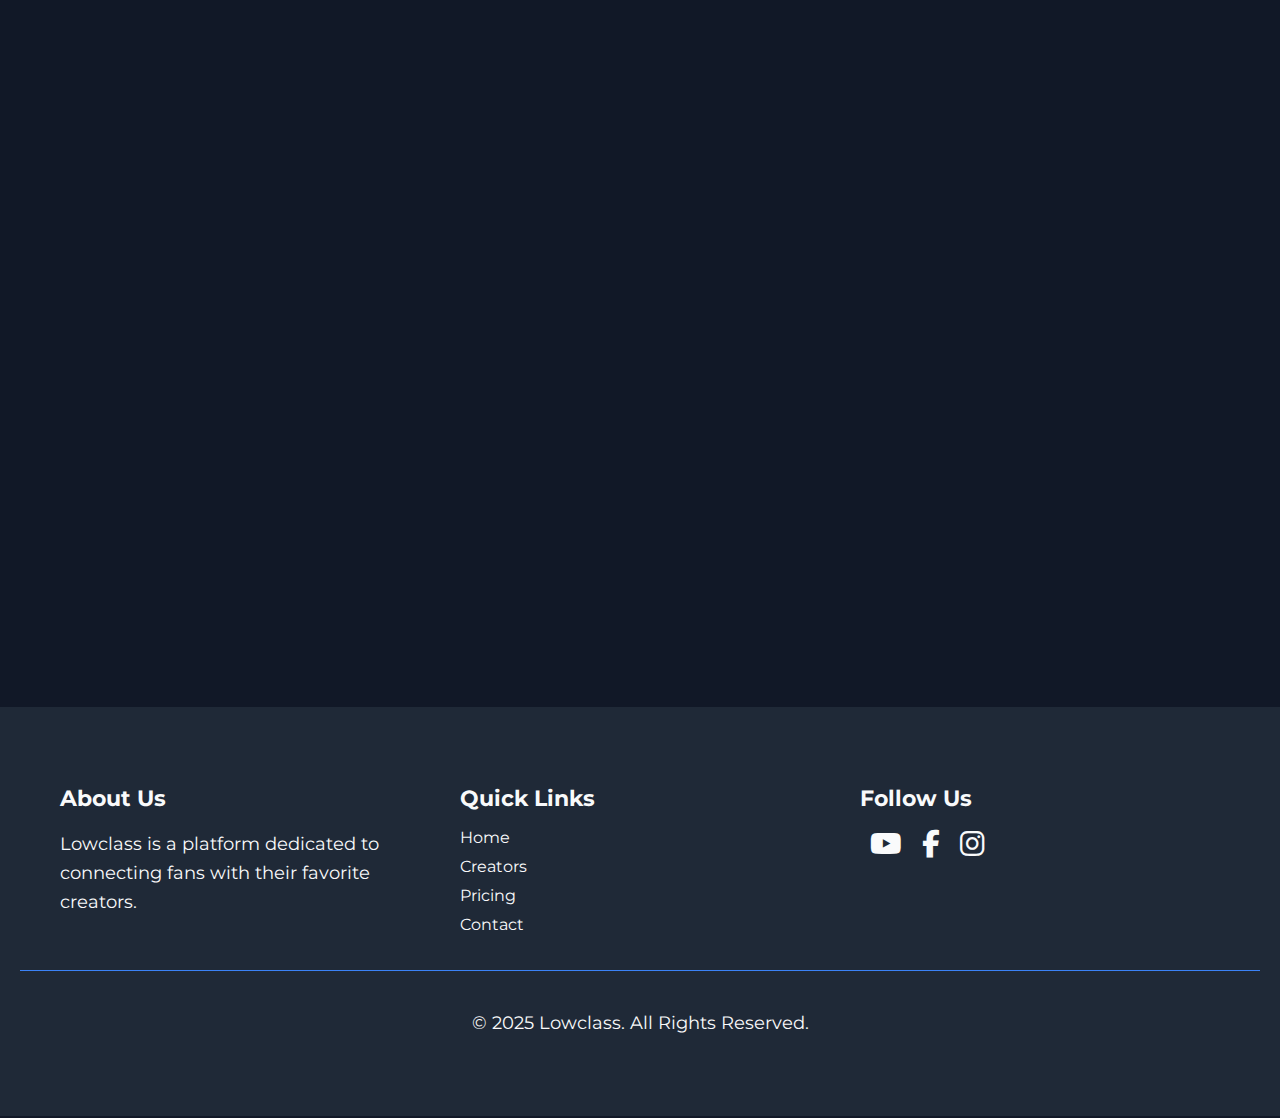
==== commit fb64a9a4: "Update index.html" ====
--- a/index.html
+++ b/index.html
@@ -8,11 +8,11 @@
     <!-- Font Awesome CDN Link -->
     <link rel="stylesheet" href="https://cdnjs.cloudflare.com/ajax/libs/font-awesome/6.4.0/css/all.min.css" crossorigin="anonymous">
     <!-- Link to External CSS -->
-    <link rel="stylesheet" href="../087/css/styles.css">
+    <link rel="stylesheet" href="../css/styles.css">
     <!-- Viewport Meta Tag -->
     <meta name="viewport" content="width=device-width, initial-scale=1.0">
     <!-- Favicon (Optional) -->
-    <link rel="icon" href="../087/asset/logo/logo.png" type="image/x-icon">
+    <link rel="icon" href="../asset/logo/logo.png" type="image/x-icon">
 </head>
 <body>
     <!-- Header with Video -->
@@ -29,12 +29,12 @@
         <!-- Video Container -->
         <div class="video-container">
             <!-- Video Background -->
-            <video id="header-video" autoplay muted loop playsinline preload="auto" poster="../087/asset/image/place.jpg">
-                <source src="../087/asset/video/ex.mp4" type="video/mp4">
+            <video id="header-video" autoplay muted loop playsinline preload="auto" poster="../asset/image/place.jpg">
+                <source src="../asset/video/ex.mp4" type="video/mp4">
                 Your browser does not support the video tag.
             </video>
             <!-- Placeholder Image -->
-            <img id="video-placeholder" src="../087/asset/image/place.jpg" alt="Placeholder Image" style="display: none;">
+            <img id="video-placeholder" src="../asset/image/place.jpg" alt="Placeholder Image" style="display: none;">
             <!-- Fade Overlay -->
             <div class="fade-overlay"></div>
             <!-- Video Overlay Text -->
@@ -57,8 +57,8 @@
         </div>
         <!-- Sidebar Header with Protected Image -->
         <div class="sidebar-header image-container">
-            <img src="../087/asset/logo/logo.png" alt="Logo or User Image">
-            <img src="../087/asset/transparent.png" alt="" class="overlay">
+            <img src="../asset/logo/logo.png" alt="Logo or User Image">
+            <img src="../asset/transparent.png" alt="" class="overlay">
             <h3>Welcome, User!</h3>
         </div>
         <!-- Navigation Menu -->
@@ -191,6 +191,6 @@
     </footer>
 
     <!-- Link to External JavaScript -->
-    <script src="../087/js/script.js"></script>
+    <script src="../js/script.js"></script>
 </body>
 </html>
--- a/css/styles.css
+++ b/css/styles.css
@@ -0,0 +1,670 @@
+/* CSS Variables */
+:root {
+    --primary-color: #1f2937;
+    --secondary-color: #3b82f6;
+    --accent-color: #fbbf24;
+    --background-color: #111827;
+    --text-color: #f9fafb;
+    --muted-text-color: #9ca3af;
+    --font-family: 'Montserrat', sans-serif;
+}
+
+/* Base Styles */
+body {
+    margin: 0;
+    font-family: var(--font-family);
+    background-color: var(--background-color);
+    color: var(--text-color);
+    overflow-x: hidden;
+}
+
+/* Header and Video */
+header {
+    position: relative;
+    width: 100%;
+    height: 100vh;
+    overflow: hidden;
+}
+
+.header-content {
+    position: absolute;
+    top: 20px;
+    left: 20px;
+    display: flex;
+    align-items: center;
+    z-index: 3;
+}
+
+.menu-toggle {
+    font-size: 24px;
+    cursor: pointer;
+    color: var(--text-color);
+    margin-right: 10px;
+}
+
+.menu-toggle:hover {
+    color: var(--accent-color);
+}
+
+.brand {
+    font-family: 'Playfair Display', serif;
+    font-size: 28px;
+    color: var(--text-color);
+}
+
+/* Video Container */
+.video-container {
+    position: relative;
+    width: 100%;
+    height: 100%;
+    overflow: hidden;
+}
+
+/* Header Video */
+#header-video {
+    width: 100%;
+    height: 100%;
+    object-fit: cover;
+    z-index: 1;
+}
+
+/* Placeholder Image */
+#video-placeholder {
+    position: absolute;
+    top: 0;
+    left: 0;
+    width: 100%;
+    height: 100%;
+    object-fit: cover;
+    z-index: 1;
+    display: none;
+}
+
+/* Fade Overlay */
+.fade-overlay {
+    position: absolute;
+    bottom: 0;
+    width: 100%;
+    height: 150px;
+    background: linear-gradient(to bottom, rgba(0, 0, 0, 0), var(--background-color));
+    z-index: 2;
+}
+
+/* Video Overlay Text */
+.video-overlay {
+    position: absolute;
+    top: 50%;
+    left: 50%;
+    transform: translate(-50%, -50%);
+    text-align: center;
+    color: var(--text-color);
+    z-index: 3;
+}
+
+.video-overlay h1 {
+    font-size: 48px;
+    margin-bottom: 20px;
+    text-shadow: 2px 2px 4px rgba(0, 0, 0, 0.5);
+}
+
+.video-overlay p {
+    font-size: 24px;
+    margin-bottom: 30px;
+}
+
+.video-overlay .btn {
+    background-color: var(--secondary-color);
+    color: var(--text-color);
+    padding: 12px 24px;
+    border: none;
+    border-radius: 5px;
+    cursor: pointer;
+    transition: background-color 0.3s ease;
+    text-decoration: none;
+    font-size: 16px;
+}
+
+.video-overlay .btn:hover {
+    background-color: var(--accent-color);
+}
+
+/* Play/Pause Button */
+.play-pause-btn {
+    position: absolute;
+    bottom: 20px;
+    right: 20px;
+    background: rgba(0, 0, 0, 0.5);
+    border: none;
+    color: var(--text-color);
+    font-size: 24px;
+    cursor: pointer;
+    padding: 10px;
+    border-radius: 50%;
+    z-index: 3;
+    outline: none;
+}
+
+.play-pause-btn:hover {
+    background: rgba(59, 130, 246, 0.7);
+}
+
+/* Image Protection */
+.image-container {
+    position: relative;
+    display: inline-block;
+}
+
+.image-container img {
+    display: block;
+}
+
+.image-container .overlay {
+    position: absolute;
+    top: 0;
+    left: 0;
+    width: 100%;
+    height: 100%;
+    cursor: default;
+}
+
+/* Disable Image Dragging */
+img, video {
+    -webkit-user-drag: none;
+    user-drag: none;
+}
+
+/* Sidebar Navigation */
+#sidebar {
+    position: fixed;
+    top: 0;
+    left: -260px;
+    width: 260px;
+    height: 100%;
+    background: linear-gradient(180deg, #161b22, var(--background-color));
+    box-shadow: 2px 0 5px rgba(0,0,0,0.5);
+    padding-top: 60px;
+    box-sizing: border-box;
+    transition: transform 0.3s ease-in-out;
+    overflow-y: auto;
+    z-index: 4;
+    transform: translateX(0);
+}
+
+#sidebar.active {
+    transform: translateX(260px);
+}
+
+.close-btn {
+    position: absolute;
+    top: 20px;
+    right: 20px;
+    font-size: 24px;
+    cursor: pointer;
+    color: var(--text-color);
+}
+
+.close-btn:hover {
+    color: var(--accent-color);
+}
+
+.sidebar-header {
+    text-align: center;
+    padding: 15px;
+    border-bottom: 1px solid var(--muted-text-color);
+}
+
+.sidebar-header img {
+    width: 60px;
+    height: auto;
+    border-radius: 50%;
+    margin-bottom: 10px;
+}
+
+.sidebar-header h3 {
+    font-family: 'Playfair Display', serif;
+    color: var(--text-color);
+    margin: 0;
+    font-size: 20px;
+}
+
+#sidebar ul {
+    list-style: none;
+    padding: 0;
+    margin: 20px 0;
+}
+
+#sidebar ul li {
+    margin: 5px 0;
+}
+
+#sidebar ul li a {
+    color: var(--text-color);
+    text-decoration: none;
+    font-size: 16px;
+    padding: 10px 20px;
+    display: flex;
+    align-items: center;
+    position: relative;
+    overflow: hidden;
+    transition: background 0.3s, color 0.3s;
+}
+
+#sidebar ul li a::after {
+    content: '';
+    position: absolute;
+    left: 0;
+    bottom: 0;
+    width: 100%;
+    height: 2px;
+    background-color: var(--accent-color);
+    transform: translateX(-100%);
+    transition: transform 0.3s ease-in-out;
+}
+
+#sidebar ul li a:hover::after {
+    transform: translateX(0);
+}
+
+#sidebar ul li a .fas {
+    margin-right: 10px;
+    font-size: 18px;
+}
+
+#sidebar ul li.active a {
+    background-color: var(--accent-color);
+    color: var(--background-color);
+}
+
+.sidebar-divider {
+    height: 1px;
+    background-color: var(--muted-text-color);
+    margin: 10px 0;
+}
+
+.sidebar-social-icons {
+    display: flex;
+    justify-content: center;
+    padding: 10px 0;
+}
+
+.sidebar-social-icons a {
+    color: var(--text-color);
+    font-size: 24px;
+    margin: 0 5px;
+    transition: color 0.3s;
+}
+
+.sidebar-social-icons a:hover {
+    color: var(--accent-color);
+}
+
+/* Main Content */
+main {
+    padding: 40px 20px;
+    background-color: var(--background-color);
+    color: var(--text-color);
+    transition: margin-left 0.3s ease-in-out;
+}
+
+main.shifted {
+    margin-left: 260px;
+}
+
+section {
+    max-width: 1200px;
+    margin: 0 auto 60px auto;
+    text-align: center;
+}
+
+h2 {
+    font-size: 32px;
+    margin-bottom: 20px;
+}
+
+p {
+    font-size: 18px;
+    line-height: 1.6;
+}
+
+.grid-container {
+    display: grid;
+    grid-template-columns: repeat(3, 1fr);
+    gap: 40px;
+    margin-top: 40px;
+}
+
+.grid-item {
+    background-color: var(--primary-color);
+    padding: 30px;
+    border-radius: 10px;
+    text-align: center;
+    transition: transform 0.3s;
+}
+
+.grid-item:hover {
+    transform: translateY(-10px);
+}
+
+.grid-item i {
+    font-size: 50px;
+    color: var(--accent-color);
+    margin-bottom: 20px;
+}
+
+.grid-item h3 {
+    font-size: 24px;
+    margin-bottom: 15px;
+}
+
+.grid-item p {
+    font-size: 16px;
+    color: var(--muted-text-color);
+}
+
+/* Fade-in Animation */
+.fade-in {
+    opacity: 0;
+    transform: translateY(20px);
+    transition: opacity 0.6s ease-out, transform 0.6s ease-out;
+}
+
+.fade-in.visible {
+    opacity: 1;
+    transform: translateY(0);
+}
+
+/* Testimonials Slider */
+.slider {
+    position: relative;
+    overflow: hidden;
+    max-width: 800px;
+    margin: 0 auto;
+}
+
+.slide {
+    display: none;
+    text-align: center;
+}
+
+.slide p {
+    font-size: 20px;
+    font-style: italic;
+    margin-bottom: 10px;
+}
+
+.slide h3 {
+    font-size: 18px;
+    color: var(--muted-text-color);
+}
+
+/* Contact Section */
+#contact {
+    background-color: var(--primary-color);
+    padding: 60px 20px;
+    border-radius: 10px;
+    margin-bottom: 60px;
+}
+
+#contact h2 {
+    color: var(--text-color);
+    margin-bottom: 40px;
+}
+
+#contact form {
+    max-width: 600px;
+    margin: 0 auto;
+}
+
+.input-group {
+    position: relative;
+    margin-bottom: 20px;
+}
+
+.input-group label {
+    position: absolute;
+    width: 1px;
+    height: 1px;
+    margin: -1px;
+    padding: 0;
+    overflow: hidden;
+    clip: rect(0, 0, 0, 0);
+    white-space: nowrap;
+    border: 0;
+}
+
+.input-group i {
+    position: absolute;
+    top: 50%;
+    left: 15px;
+    transform: translateY(-50%);
+    color: var(--muted-text-color);
+    font-size: 18px;
+}
+
+.input-group input[type="email"],
+.input-group textarea {
+    width: 100%;
+    padding: 15px 15px 15px 50px;
+    border: 1px solid var(--muted-text-color);
+    border-radius: 5px;
+    background-color: var(--background-color);
+    color: var(--text-color);
+    font-size: 16px;
+}
+
+.input-group input[type="email"]::placeholder,
+.input-group textarea::placeholder {
+    color: var(--muted-text-color);
+}
+
+.input-group input[type="email"]:focus,
+.input-group textarea:focus {
+    outline: none;
+    border-color: var(--accent-color);
+}
+
+#contact button[type="submit"] {
+    background-color: var(--secondary-color);
+    color: var(--text-color);
+    padding: 12px 30px;
+    border: none;
+    border-radius: 5px;
+    cursor: pointer;
+    font-size: 16px;
+    display: flex;
+    align-items: center;
+    justify-content: center;
+    transition: background-color 0.3s ease;
+    width: 100%;
+}
+
+#contact button[type="submit"] i {
+    margin-right: 8px;
+}
+
+#contact button[type="submit"]:hover {
+    background-color: var(--accent-color);
+}
+
+/* Error Styling */
+input.error, textarea.error {
+    border-color: red;
+}
+
+input.error:focus, textarea.error:focus {
+    border-color: red;
+}
+
+/* Footer */
+footer {
+    background-color: var(--primary-color);
+    color: var(--text-color);
+    padding: 40px 20px;
+}
+
+.footer-content {
+    display: flex;
+    justify-content: space-between;
+    align-items: flex-start;
+    flex-wrap: wrap;
+    max-width: 1200px;
+    margin: 0 auto;
+}
+
+.footer-section {
+    flex: 1;
+    padding: 20px;
+    min-width: 250px;
+}
+
+.footer-section h2 {
+    font-size: 22px;
+    margin-bottom: 15px;
+}
+
+.footer-section ul {
+    list-style: none;
+    padding: 0;
+}
+
+.footer-section ul li {
+    margin-bottom: 10px;
+}
+
+.footer-section ul li a {
+    color: var(--text-color);
+    text-decoration: none;
+    transition: color 0.3s;
+}
+
+.footer-section ul li a:hover {
+    color: var(--accent-color);
+}
+
+.footer-section .social-icons {
+    display: flex;
+}
+
+.footer-section .social-icons a {
+    color: var(--text-color);
+    font-size: 28px;
+    margin: 0 10px;
+    transition: color 0.3s;
+}
+
+.footer-section .social-icons a:hover {
+    color: var(--accent-color);
+}
+
+.footer-bottom {
+    text-align: center;
+    padding: 20px;
+    background-color: var(--primary-color);
+    border-top: 1px solid var(--secondary-color);
+}
+
+/* Responsive Design */
+@media screen and (max-width: 1024px) {
+    .footer-content {
+        flex-direction: column;
+        align-items: center;
+    }
+    .footer-section {
+        text-align: center;
+    }
+}
+
+@media screen and (max-width: 768px) {
+    .video-overlay h1 {
+        font-size: 36px;
+    }
+    .video-overlay p {
+        font-size: 20px;
+    }
+    .grid-container {
+        grid-template-columns: 1fr 1fr;
+    }
+}
+
+@media screen and (max-width: 480px) {
+    .video-overlay h1 {
+        font-size: 28px;
+    }
+    .video-overlay p {
+        font-size: 16px;
+    }
+    .grid-container {
+        grid-template-columns: 1fr;
+    }
+
+    /* Adjust Header Content */
+    .header-content {
+        padding: 5px;
+        background-color: rgba(17, 24, 39, 0.7);
+    }
+
+    .brand {
+        font-size: 24px;
+    }
+
+    /* Adjust Sidebar */
+    #sidebar {
+        width: 220px;
+    }
+
+    /* Adjust Menu Toggle and Close Button */
+    .menu-toggle, .close-btn {
+        font-size: 22px;
+    }
+
+    /* Adjust Sidebar Header */
+    .sidebar-header {
+        padding: 10px;
+    }
+    .sidebar-header img {
+        width: 50px;
+    }
+    .sidebar-header h3 {
+        font-size: 18px;
+    }
+
+    /* Adjust Navigation Menu */
+    #sidebar ul li a {
+        font-size: 14px;
+        padding: 8px 15px;
+    }
+    #sidebar ul li a .fas {
+        font-size: 16px;
+    }
+
+    /* Adjust Main Content */
+    main {
+        padding: 20px 10px;
+    }
+
+    h2 {
+        font-size: 28px;
+    }
+
+    p {
+        font-size: 16px;
+    }
+
+    /* Adjust Footer */
+    footer {
+        padding: 15px;
+    }
+    .social-icons a {
+        font-size: 24px;
+        margin: 0 8px;
+    }
+}
+
+/* Accessibility for Reduced Motion */
+@media (prefers-reduced-motion: reduce) {
+    .fade-in {
+        transition: none;
+        opacity: 1;
+        transform: none;
+    }
+}
